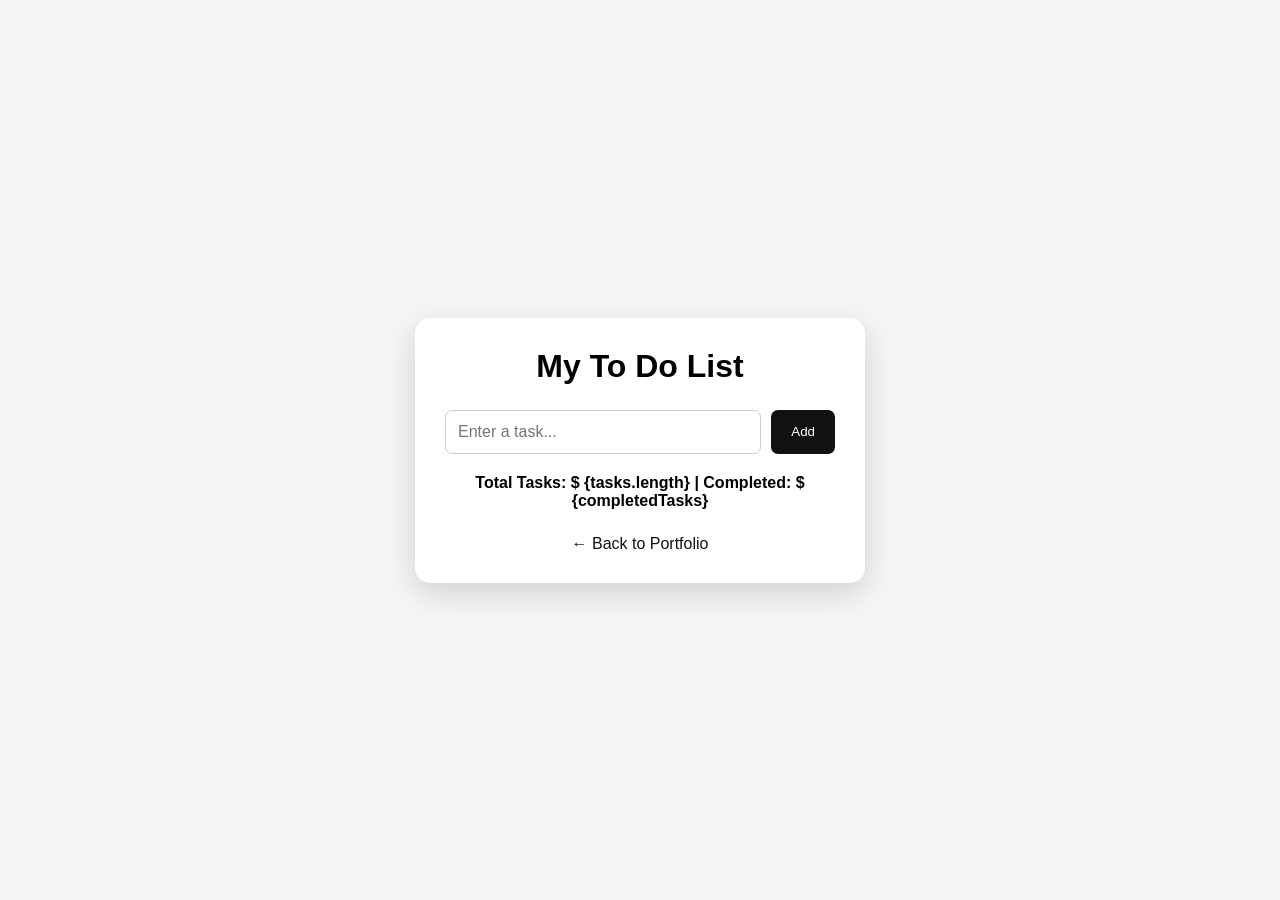
==== index.html @ cf1bf3ee "Add files via upload" ====
<!DOCTYPE html>
<html lang="en">
<head>
    <meta charset="UTF-8">
    <meta name="viewport" content="width=device-width, initial-scale=1.0">

    <title>To Do List</title>

    <link rel="stylesheet" href="todo.css">
</head>

<body>

    <div class="todo-container">

        <h1>My To Do List</h1>

        <div class="input-area">
            <input
             type="text"
            id="taskInput"
            placeholder="Enter a task...">

            <button id="addButton">Add</button>
        </div>
        <p id="taskCount"> total tasks:0 / completed:0</p>

        <ul id="taskList"></ul>

        <a href="home.html">← Back to Portfolio</a>

    </div>

    <script src="todo.js"></script>

</body>
</html>
---- todo.css ----
*{ 
    box-sizing: border-box;
    margin: 0;
    padding: 0;
}

body {
    font-family: Arial, sans-serif;
    background: #f5f5f5;

    min-height: 100vh;

    display: flex;
    justify-content: center;
    align-items: center;
}

.todo-container {
    width: 450px;
    padding: 30px;

    background: white;
    border-radius: 15px;

    box-shadow: 0 10px 30px rgba(0, 0, 0, 0.15);
}

.todo-container h1 {
    text-align: center;
    margin-bottom: 25px;
}

.input-area {
    display: flex;
    gap: 10px;
}

#taskInput {
    flex: 1;
    padding: 12px;

    font-size: 16px;

    border: 1px solid #ccc;
    border-radius: 7px;
}

.input-area button {
    padding: 12px 20px;

    border: none;
    border-radius: 7px;

    background: #111;
    color: white;

    cursor: pointer;
}

.input-area button:hover {
    opacity: 0.8;
}

#taskList {
    list-style: none;
    margin-top: 25px;
}

#taskList li {
    display: flex;
    justify-content: space-between;
    align-items: center;

    padding: 12px;
    margin-bottom: 10px;

    background: #f1f1f1;
    border-radius: 7px;
}

#taskList li button {
    border: none;
    background: #111;
    color: white;

    padding: 7px 10px;
    border-radius: 5px;

    cursor: pointer;
}

.todo-container > a {
    display: block;

    margin-top: 25px;

    text-align: center;

    color: #111;
    text-decoration: none;
}
#taskCount {
    margin-top: 20px;
    text-align: center;
    font-weight: bold;
}
/* Task buttons */
#taskList li {
    gap: 10px;
    flex-wrap: wrap;
}

#taskList li span {
    flex: 1;
    word-break: break-word;
}

#taskList li button {
    min-width: 60px;
}

/* Edit button */
#taskList li button:first-of-type {
    background: #444;
}

/* Delete button */
#taskList li button:last-of-type {
    background: #111;
}

/* Task counter */
#taskCount {
    margin: 20px 0;
    text-align: center;
    font-weight: bold;
}
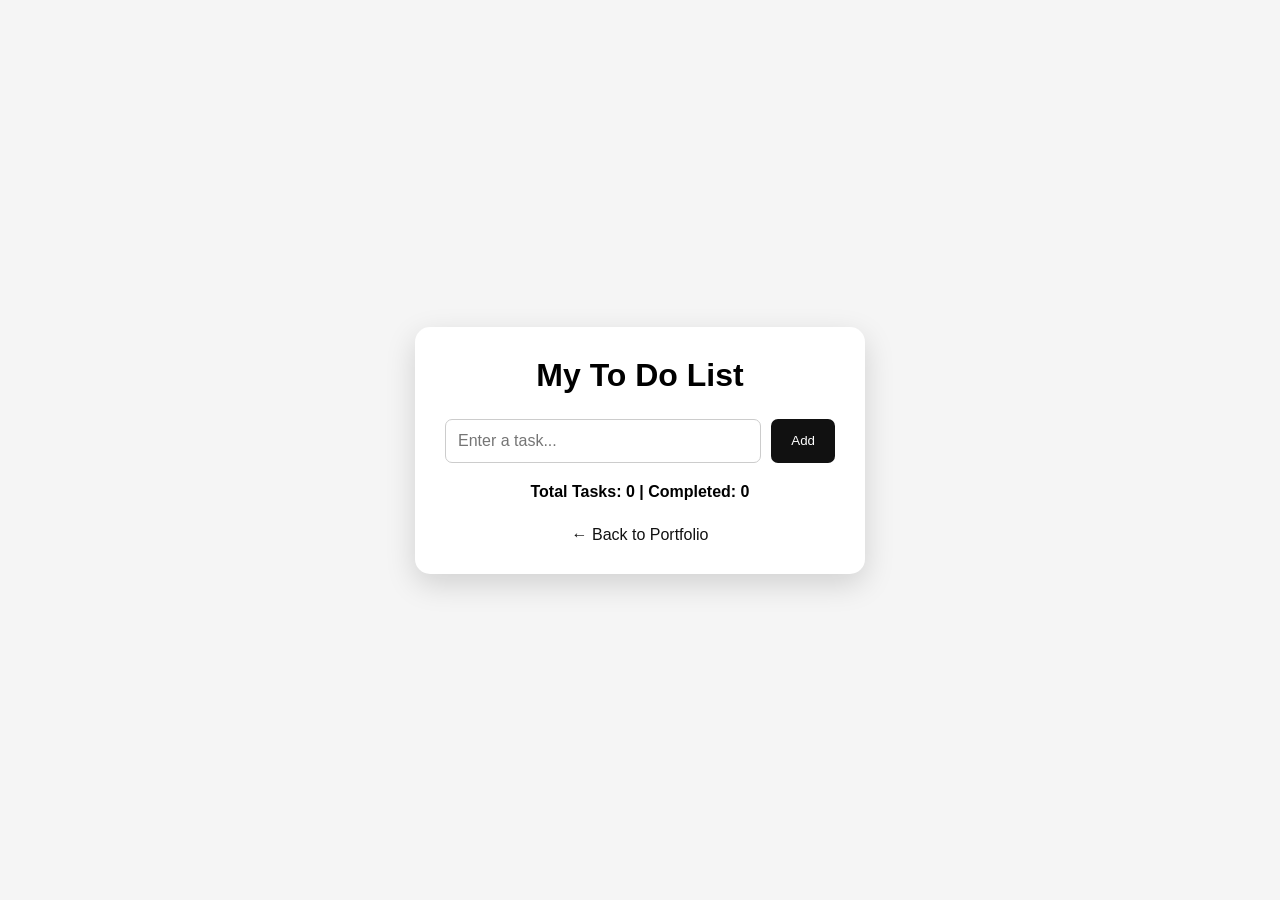
==== commit b7bfbde9: "Add files via upload" ====
--- a/index.html
+++ b/index.html
@@ -1,6 +1,15 @@
 <!DOCTYPE html>
 <html lang="en">
 <head>
+    <!-- Google tag (gtag.js) -->
+<script async src="https://www.googletagmanager.com/gtag/js?id=G-Q5ED7HEQE0"></script>
+<script>
+  window.dataLayer = window.dataLayer || [];
+  function gtag(){dataLayer.push(arguments);}
+  gtag('js', new Date());
+
+  gtag('config', 'G-Q5ED7HEQE0');
+</script>
     <meta charset="UTF-8">
     <meta name="viewport" content="width=device-width, initial-scale=1.0">
 
@@ -27,7 +36,7 @@
 
         <ul id="taskList"></ul>
 
-        <a href="home.html">← Back to Portfolio</a>
+        <a href="https://anishakhyalia56-web.github.io/my-portfolio/">← Back to Portfolio</a>
 
     </div>
 
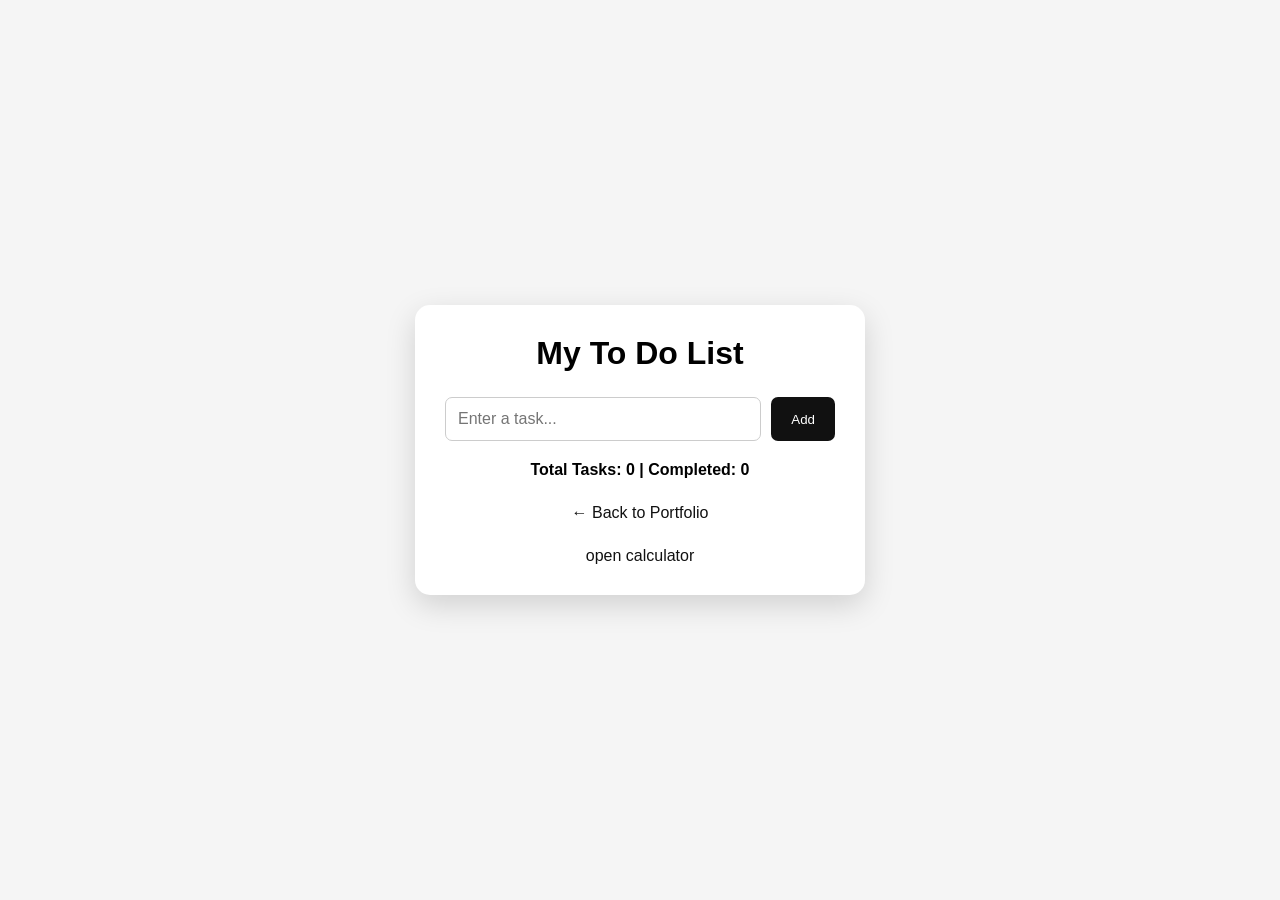
==== commit f5f5cf72: "Add files via upload" ====
--- a/index.html
+++ b/index.html
@@ -37,6 +37,7 @@
         <ul id="taskList"></ul>
 
         <a href="https://anishakhyalia56-web.github.io/my-portfolio/">← Back to Portfolio</a>
+        <a href="calculate.html">open calculator</a>
 
     </div>
 
